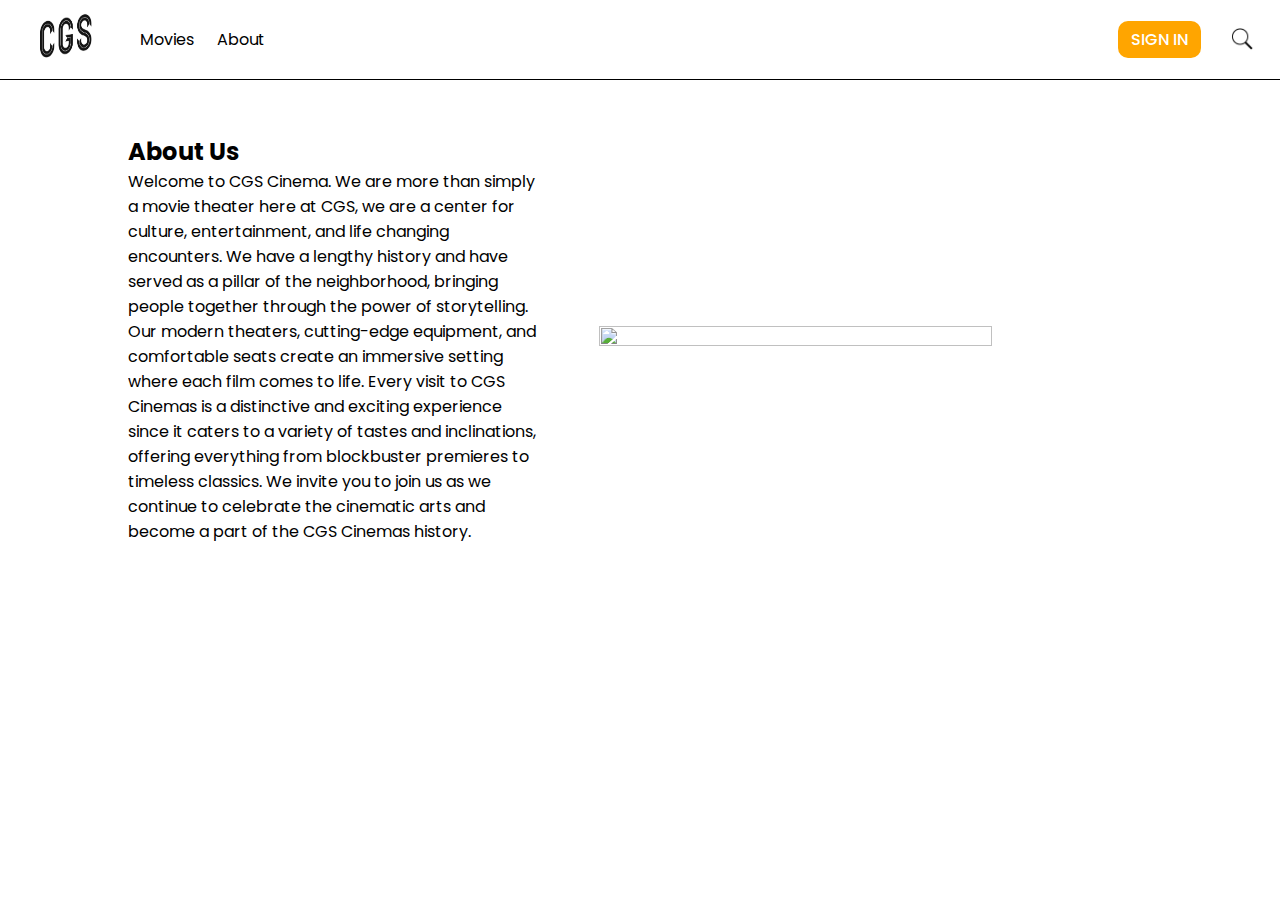
==== about.html @ 89a14be1 "Add files via upload" ====
<!DOCTYPE html>
<html lang="en">
<head>
    <meta charset="UTF-8">
    <meta name="viewport" content="width=device-width, initial-scale=1.0">
    <title>Document</title>
    <link rel="stylesheet" href="nav/nav.css">

    <link rel="preconnect" href="https://fonts.googleapis.com">
<link rel="preconnect" href="https://fonts.gstatic.com" crossorigin>
<link href="https://fonts.googleapis.com/css2?family=Poppins:ital,wght@0,100;0,200;0,300;0,400;0,500;0,700;1,500&family=Roboto:wght@500&display=swap" rel="stylesheet">

<style>
    
    section{
        display: flex;
        justify-content: center;
        align-items: center;
        height: 100%;
        width: 80%;
        margin: auto;
       
        margin-top: calc(1rem + 3%);
    }
    .content{
        flex: .4;
      
    }
    .image{
        flex: .6;
        display: flex;
        align-items: center;
        justify-content: center;
    }
    .image img{
        width: 80%;
        height: 80%;
        object-fit: cover;
    }

    h2{
        font-size: 1.5rem;
    }

    @media (max-width: 900px) {
        section{
            flex-direction: column-reverse;
            
        }
        .image{
            margin-bottom: calc(.2rem + 3%);
        }
    }
</style>
</head>
<body>
    <nav>
        <div class="left">
            <a href="index.html">
                <img class="logo" src="component/logo.png" alt="">
              </a>
              <ul>
                <li><a href="index.html">Movies</a></li>
                <li><a href="about.html">About</a></li>
        
              </ul>
        </div>
       
        <div class="right">
            <a href="../signIn.html">
                <div class="signIn">SIGN IN</div>
            </a>
            <div><a href="">
                <img class="search" src="component/search.png" alt="">
            </a></div>
        </div>
    </nav>

    <section>
        <div class="content">
        <h2>About Us</h2>
        <p>Welcome to CGS Cinema.  We are more than simply a movie theater here at CGS, we are a center for culture, entertainment, and life changing encounters. We have a lengthy history and have served as a pillar of the neighborhood, bringing people together through the power of storytelling. Our modern theaters, cutting-edge equipment, and comfortable seats create an immersive setting where each film comes to life. Every visit to CGS Cinemas is a distinctive and exciting experience since it caters to a variety of tastes and inclinations, offering everything from blockbuster premieres to timeless classics. We invite you to join us as we continue to celebrate the cinematic arts and become a part of the CGS Cinemas history.</p>
    </div>
    
    <div class="image">
        <img src="component/about.jpg" alt="">
    </div>
    </section>
    
</body>
</html>
---- nav/nav.css ----
*{
    margin: 0;
    padding: 0;
    box-sizing: border-box;
    font-family: 'Poppins', sans-serif;
    font-size: clamp(.6rem,2.5vw,1rem);
}

nav{
    height: 100%;
    width: 100vw;
    display: flex;
    align-items: center;
    justify-content: space-between;
   
    border-bottom: 1px solid black;
}
nav img.logo {
    height: 4.5rem;
    width: 5rem;
}

nav .left{
    flex: 1;
    display: flex;
    align-items: center;
    justify-content: flex-start;
    gap: 5%;
    margin: 0 2%;
}
nav ul{
    display: flex;
    gap: 5%;
    margin-left: .3rem;
    list-style: none;
}
nav li a{
    text-decoration: none;
    color: black;
    padding-right: 1rem;
}



nav .right{
    flex: 1;
    display: flex;
    align-items: flex-end;
    justify-content: flex-end;
    gap:5%;
    font-weight: 500;
    margin: 0 2%;
}

.right a{
    text-decoration: none;
}
nav .right .signIn{

    border: 1px solid;
    border-radius: 10px;
    padding: clamp(.2rem, 2.5vw,.4rem) clamp(.4rem, 2.5vw,.8rem);
    transition: .4s;
    background-color: orange;
    color: white;
    border: none;
    
}
nav .right .signIn:hover{
    opacity: .5;
}
nav .right img.search{
    width: 1.5rem;
    height: 1.5rem;
    
    
}

.logOut{
    display: block;
    border: 1px solid;
    border-radius: 10px;
    padding: clamp(.2rem, 2.5vw,.4rem) clamp(.4rem, 2.5vw,.8rem);
    transition: .4s;
    color: black;
    border: 1px solid;
    cursor: pointer;
    
}
.logOut:hover{
    opacity: .5;
}
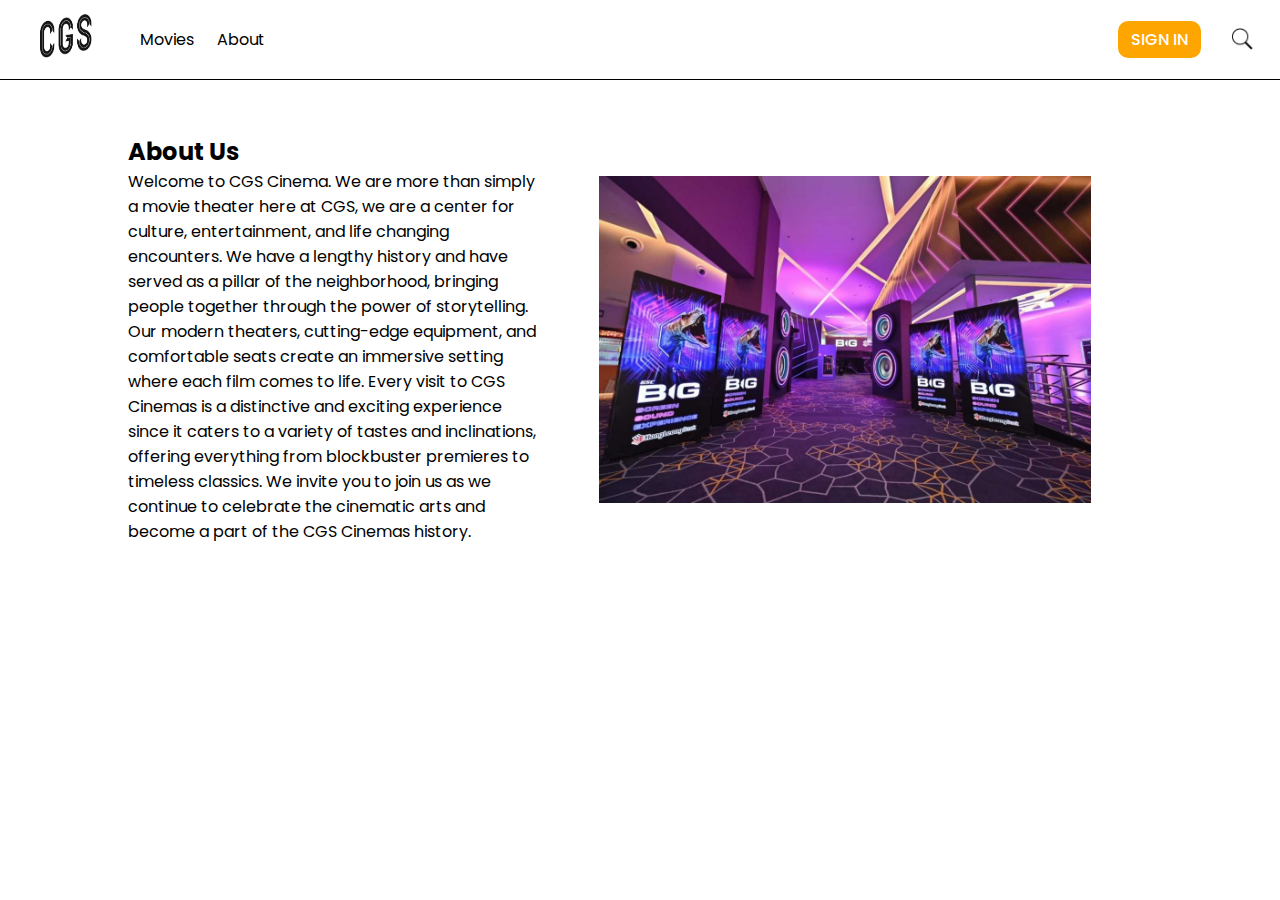
==== commit 6c1d2118: "Add files via upload" ====
--- a/about.html
+++ b/about.html
@@ -83,7 +83,7 @@
     </div>
     
     <div class="image">
-        <img src="component/about.jpg" alt="">
+        <img src="component/about.jpg" alt="about">
     </div>
     </section>
     
